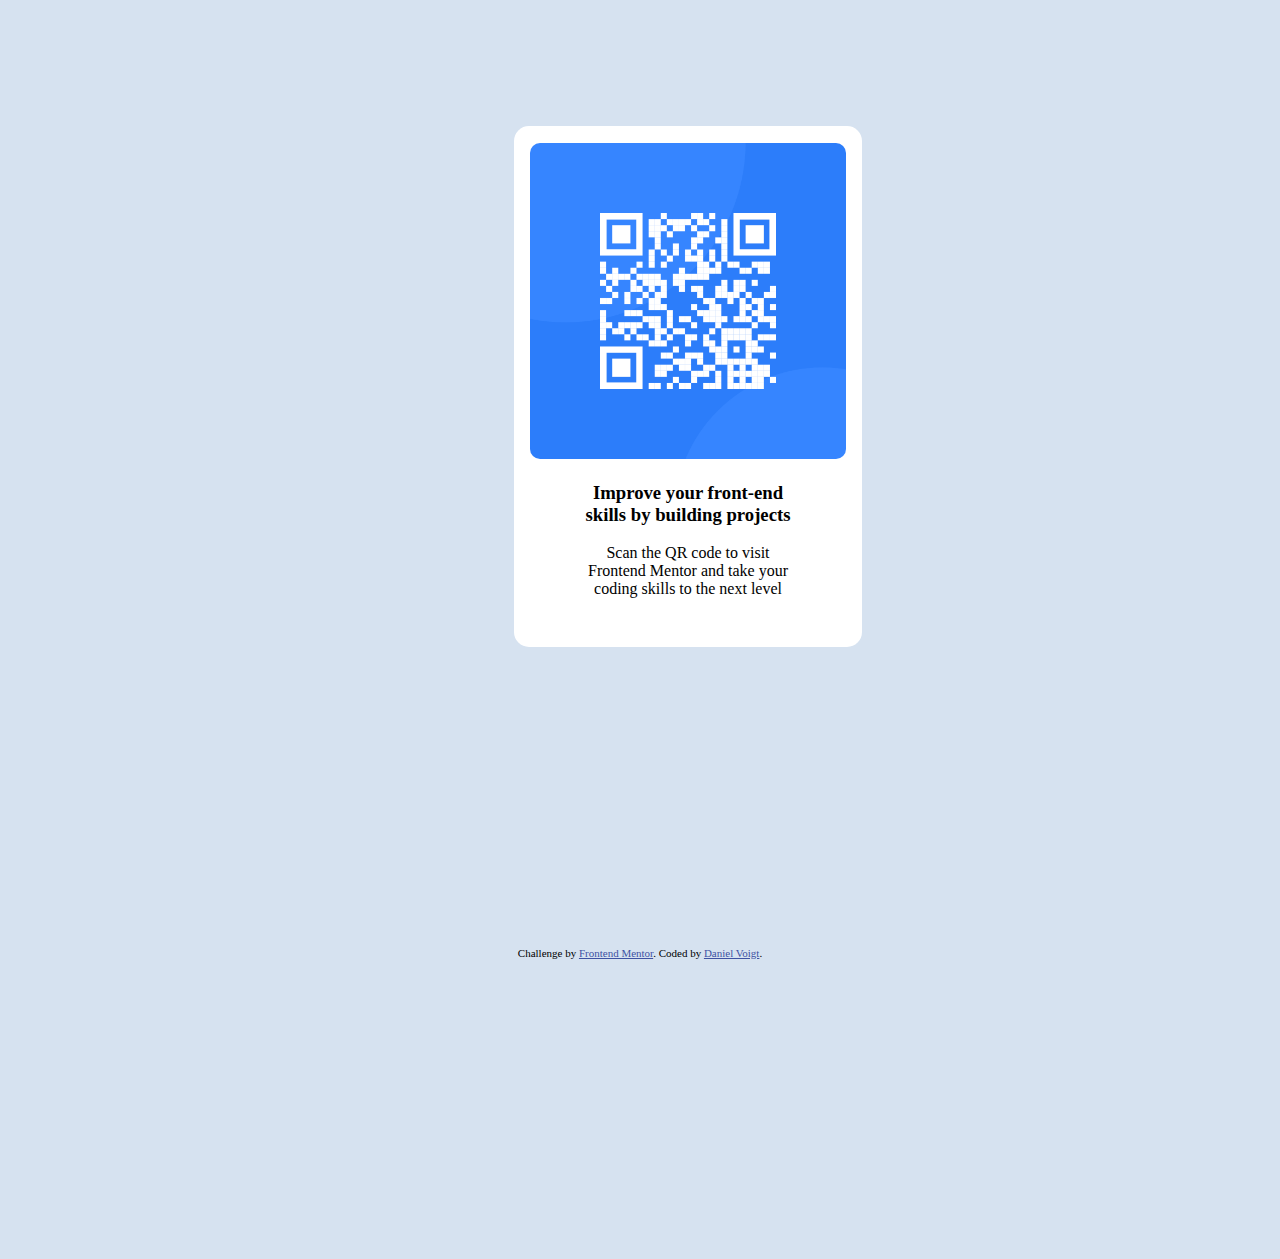
==== design/index.html @ 80c3acf6 "basic design started" ====
<!DOCTYPE html>
<html lang="en">
<head>
  <meta charset="UTF-8">
  <meta name="viewport" content="width=device-width, initial-scale=1.0"> <!-- displays site properly based on user's device -->

  <link rel="icon" type="image/png" sizes="32x32" href="./images/favicon-32x32.png">
  <link rel="stylesheet" href="./styles.css">
  <title>Frontend Mentor | QR code component</title>

  <!-- Feel free to remove these styles or customise in your own stylesheet 👍 -->
    
</head>
<body>

  <div class="img-container">
    <img src="./image-qr-code.png" alt="qr code image">
    <div class="headline-class">
      <h3>Improve your front-end skills by building projects</h3>
      <div class="text-class">
        <p>Scan the QR code to visit Frontend Mentor and take your 
          coding skills to the next level
        </p>
      </div>
      
    </div>
  </div>

  

  
  
  <div class="attribution">
    Challenge by <a href="https://www.frontendmentor.io?ref=challenge" target="_blank">Frontend Mentor</a>. 
    Coded by <a href="#">Daniel Voigt</a>.
  </div>
</body>
</html>
---- design/styles.css ----
/* ## Colors */
:root{
    --White: hsl(0, 0%, 100%);
    --Light-gray: hsl(212, 45%, 89%);
    --Grayish-blue: hsl(220, 15%, 55%);
    --Dark-blue: hsl(218, 44%, 22%);
    background-color: var(--Light-gray);
};



body {
   max-width: 500px;
   max-height: 500px;
  }

 
 
   
  
  

.img-container {
    padding: 1.3% 1.3%;
    
    position: relative;
    left: 40%;
    margin-top: 10%;
    
   
    background-color:var(--White);
    align-items: center;
    width: 25%;
    height: 30%;
    border-radius: 15px;
   
   

}

img {
    align-items: center;
    width: 100%;
    
    border-radius: 10px;
}

.headline-class {
    margin: 6% 15% 10%;
    text-align: center; 
}
.text-class {
    
    text-align: center;
    font-weight: lighter;
}



.attribution { 
    margin: 300px;
    align-items: center;
  
    font-size: 11px; text-align: center; 
}
    
.attribution a { 
    color: hsl(228, 45%, 44%); 
}
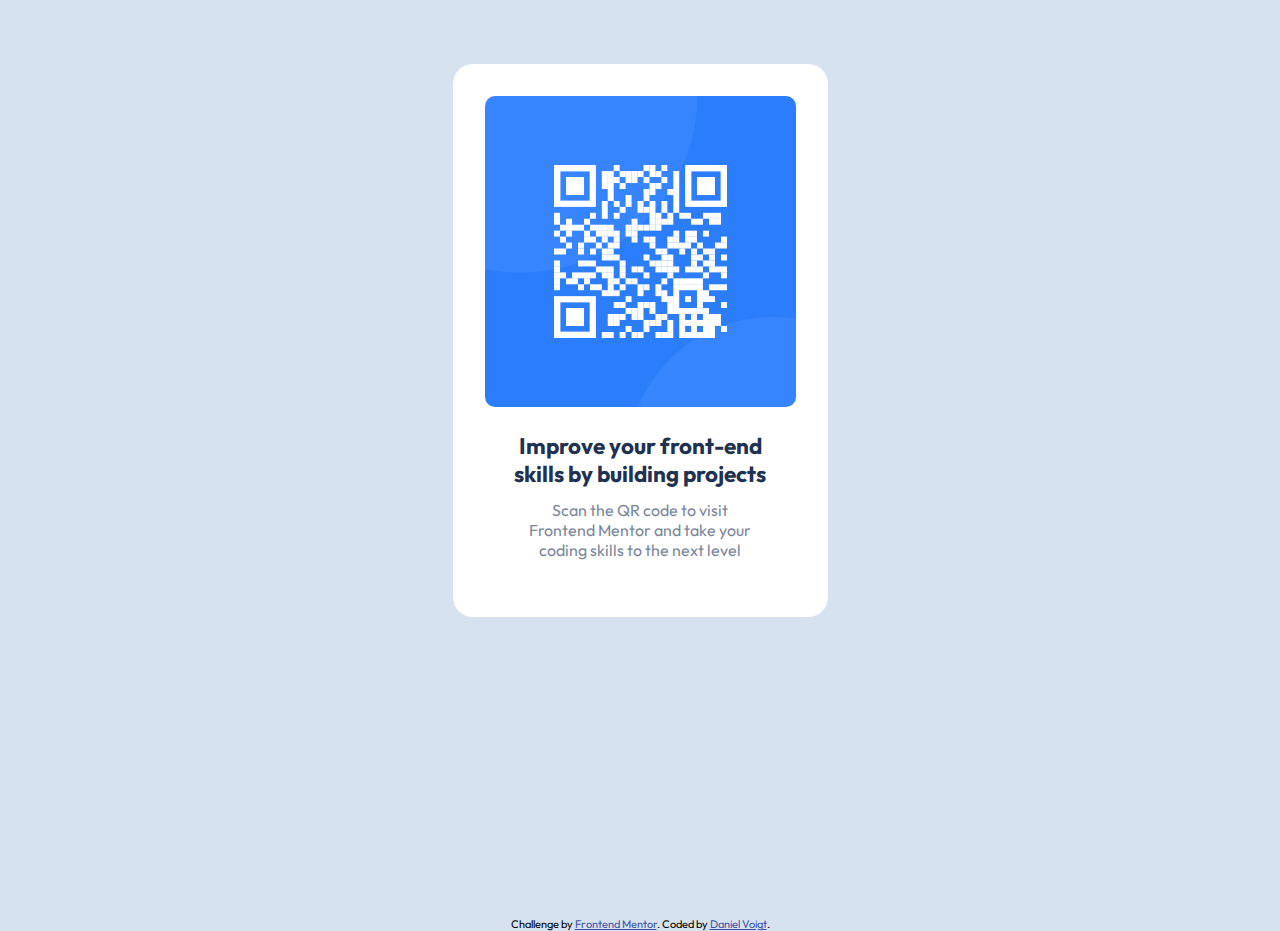
==== commit 4c16bae4: "Completed Project" ====
--- a/design/index.html
+++ b/design/index.html
@@ -4,7 +4,10 @@
   <meta charset="UTF-8">
   <meta name="viewport" content="width=device-width, initial-scale=1.0"> <!-- displays site properly based on user's device -->
 
+  
   <link rel="icon" type="image/png" sizes="32x32" href="./images/favicon-32x32.png">
+  <link href="https://fonts.googleapis.com/css2?family=Outfit:wght@700&display=swap" rel="stylesheet">
+  <link rel="stylesheet" href="https://fonts.googleapis.com/css2?family=Outfit"> 
   <link rel="stylesheet" href="./styles.css">
   <title>Frontend Mentor | QR code component</title>
 
@@ -17,12 +20,13 @@
     <img src="./image-qr-code.png" alt="qr code image">
     <div class="headline-class">
       <h3>Improve your front-end skills by building projects</h3>
-      <div class="text-class">
-        <p>Scan the QR code to visit Frontend Mentor and take your 
-          coding skills to the next level
-        </p>
-      </div>
       
+      
+    </div>
+    <div class="text-class">
+      <p>Scan the QR code to visit Frontend Mentor and take your 
+        coding skills to the next level
+      </p>
     </div>
   </div>
 
--- a/design/styles.css
+++ b/design/styles.css
@@ -1,69 +1,86 @@
-/* ## Colors */
-:root{
+* {
+    box-sizing: border-box;
+    margin: 0px;
+}
+
+
+
+    
+
+
+
+:root {
+    /* ## Colors */
     --White: hsl(0, 0%, 100%);
     --Light-gray: hsl(212, 45%, 89%);
     --Grayish-blue: hsl(220, 15%, 55%);
-    --Dark-blue: hsl(218, 44%, 22%);
-    background-color: var(--Light-gray);
-};
-
+    --Dark-blue: hsl(218, 44%, 22%);   
+}
 
 
 body {
-   max-width: 500px;
-   max-height: 500px;
+  max-width: 1440px;
+  min-width: 375px;
+  position: relative;
+  display: flex;
+  align-items: center;
+  flex-direction: column;
+  background-color: var(--Light-gray);
+  font-family: 'Outfit';
   }
 
- 
- 
-   
-  
-  
 
 .img-container {
-    padding: 1.3% 1.3%;
-    
+    min-width: 375px;
+    max-width: 375px;
+    padding: 2.5% 2.5%;
     position: relative;
-    left: 40%;
-    margin-top: 10%;
-    
-   
+    display: flex;
+    align-items: center;
+    flex-direction: column;
+    margin-top: 5%;
     background-color:var(--White);
-    align-items: center;
-    width: 25%;
-    height: 30%;
-    border-radius: 15px;
-   
-   
-
+    border-radius: 20px;
 }
 
 img {
     align-items: center;
     width: 100%;
-    
     border-radius: 10px;
 }
 
 .headline-class {
-    margin: 6% 15% 10%;
+    color: var(--Dark-blue);
+    font-weight: 700;
+    font-size:larger;
+    width: 85%;
+   
+    margin-top: 8%;
+    margin-bottom: 4%;
     text-align: center; 
-}
-.text-class {
     
-    text-align: center;
-    font-weight: lighter;
 }
 
 
+.text-class {
+    color: var(--Grayish-blue);
+    text-align: center;
+    font-weight: 400;
+    width: 78%;
+    margin-bottom: 8%;
+}
+
 
 .attribution { 
-    margin: 300px;
+    margin-top: 300px;
     align-items: center;
   
     font-size: 11px; text-align: center; 
 }
     
 .attribution a { 
+    align-items: center;
     color: hsl(228, 45%, 44%); 
-}+}
+
+
